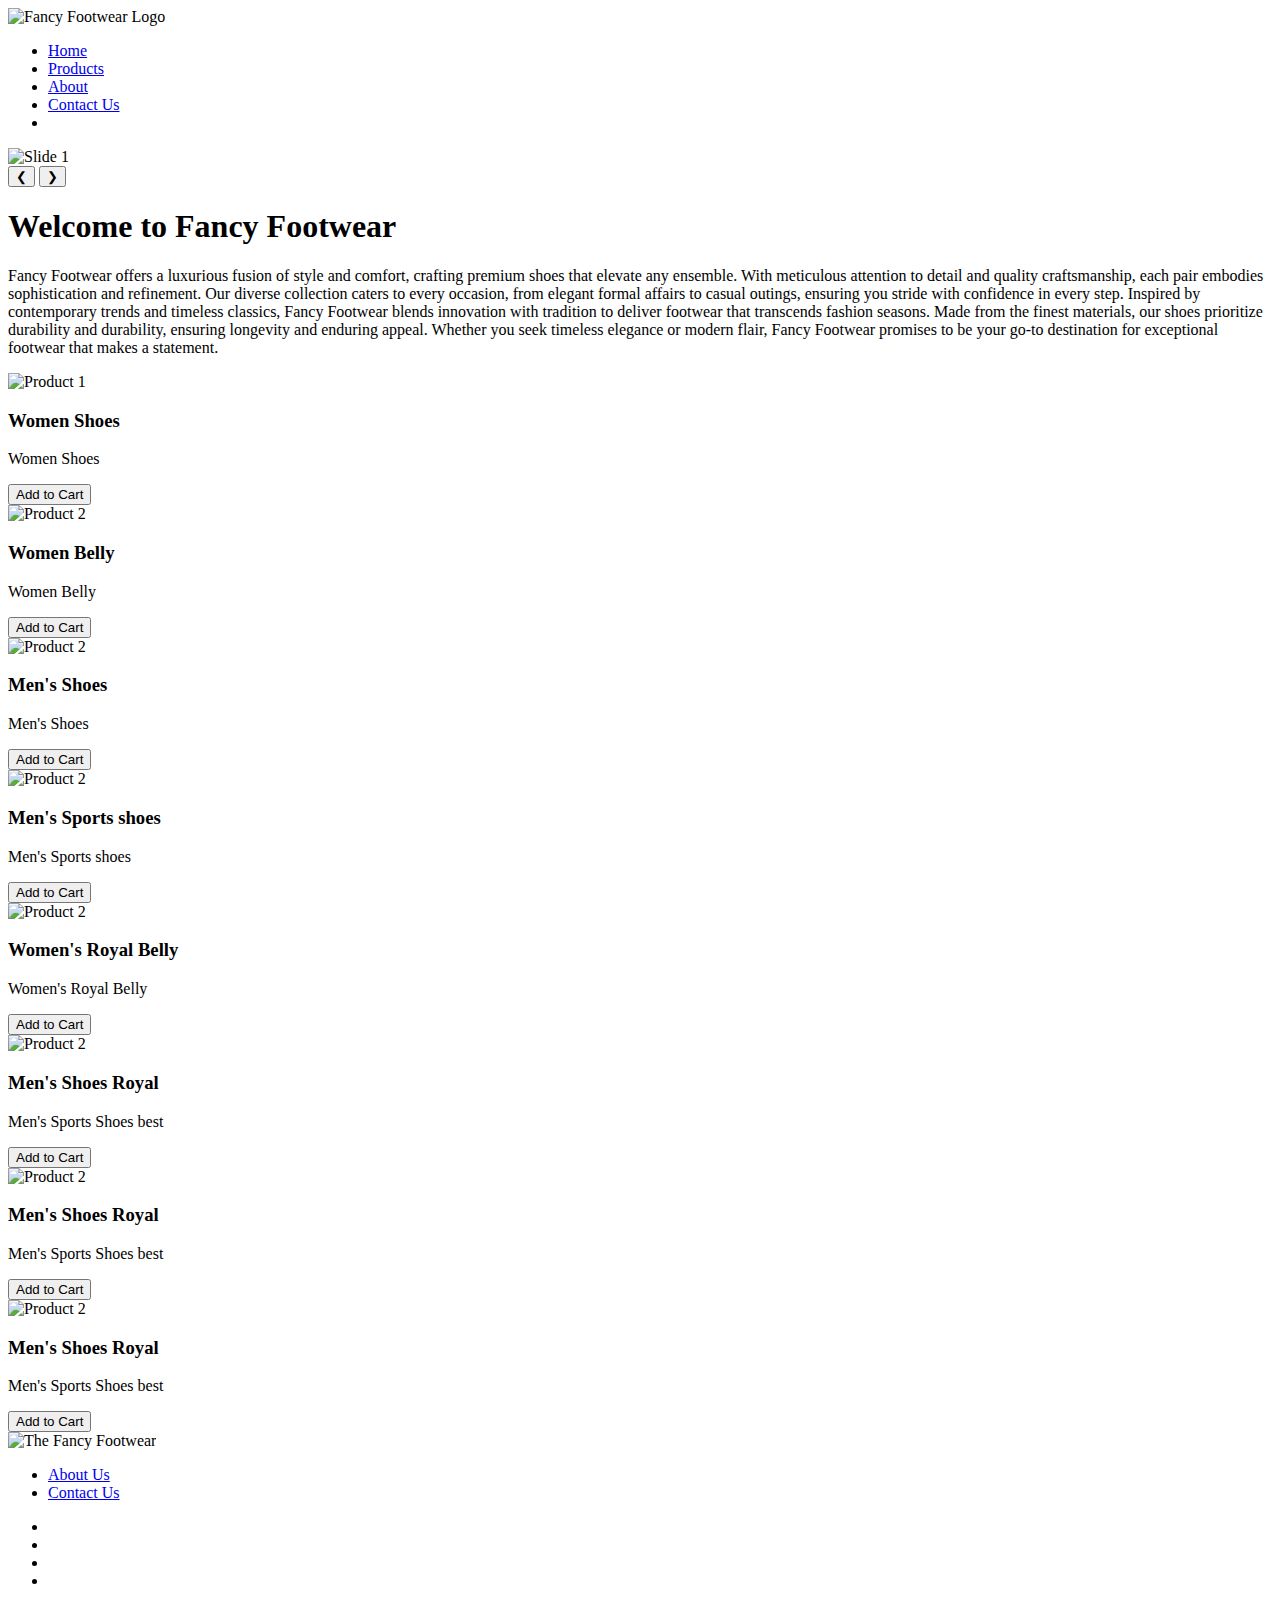
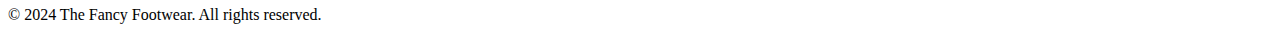
==== index.html @ f01888ea "Add files via upload" ====
<!DOCTYPE html>
<html lang="en">
<head>
  <meta charset="UTF-8">
  <meta name="viewport" content="width=device-width, initial-scale=1.0">
  <title>Cutting Edge Navigation Bar</title>
  <link rel="stylesheet" href="CSS/styles.css">
</head>
<body>
    <nav class="navbar">
        <div class="logo">
          <img src="img/logo.png" alt="Fancy Footwear Logo">
        </div>
        <ul class="nav-links">
          <li><a href="index.html">Home</a></li>
          <li><a href="products.html">Products</a></li>
          <li><a href="about.html">About</a></li>
          <li><a href="contact.html">Contact Us</a></li>
          <li><a href="cart.html"><i class="fa-solid fa-cart-shopping"></i></a></li>
        </ul>
      </nav>
      
      <div class="slider-container">
        <div class="slide active">
          <img src="Img/footwear_slider.webp" alt="Slide 1">
        </div>
        <div class="slide">
          <img src="Img/img_bg_2.jpg" alt="Slide 2">
        </div>
        <div class="slide">
          <img src="Img/img_bg_3.jpg" alt="Slide 3">
        </div>
        <div class="slide">
          <img src="img/img_bg_2.jpg" alt="Slide 4">
        </div>
      </div>
      <button class="prev" onclick="changeSlide(-1)">&#10094;</button>
      <button class="next" onclick="changeSlide(1)">&#10095;</button>
      
  <div class="container">
    <div class="header">
      <h1>Welcome to Fancy Footwear</h1>
    </div>
    <div class="description-container">
      <p class="description">
        Fancy Footwear offers a luxurious fusion of style and comfort, crafting premium shoes that elevate any ensemble. With meticulous attention to detail and quality craftsmanship, each pair embodies sophistication and refinement. Our diverse collection caters to every occasion, from elegant formal affairs to casual outings, ensuring you stride with confidence in every step. Inspired by contemporary trends and timeless classics, Fancy Footwear blends innovation with tradition to deliver footwear that transcends fashion seasons. Made from the finest materials, our shoes prioritize durability and durability, ensuring longevity and enduring appeal. Whether you seek timeless elegance or modern flair, Fancy Footwear promises to be your go-to destination for exceptional footwear that makes a statement.
      </p>
    </div>
  </div>
  <section class="products">
    <div class="product-card">
      <img src="Img/item-1.jpg" alt="Product 1">
      <h3>Women Shoes</h3>
      <p>Women Shoes</p>
      <button class="add-to-cart-btn" data-product-id="1" data-price="200">Add to Cart</button>
    </div>
    <div class="product-card">
      <img src="Img/item-2.jpg" alt="Product 2">
      <h3>Women Belly</h3>
      <p>Women Belly</p>
      <button class="add-to-cart-btn" data-product-id="2" data-price="200">Add to Cart</button>
    </div>
    <div class="product-card">
        <img src="Img/item-3.jpg" alt="Product 2">
        <h3>Men's Shoes</h3>
        <p>Men's Shoes</p>
        <button class="add-to-cart-btn" data-product-id="3" data-price="200">Add to Cart</button>
      </div>
      <div class="product-card">
        <img src="Img/item-4.jpg" alt="Product 2">
        <h3>Men's Sports shoes</h3>
        <p>Men's Sports shoes</p>
        <button class="add-to-cart-btn" data-product-id="4" data-price="200">Add to Cart</button>
      </div>
      <div class="product-card">
        <img src="Img/item-5.jpg" alt="Product 2">
        <h3>Women's Royal Belly</h3>
        <p>Women's Royal Belly</p>
        <button class="add-to-cart-btn" data-product-id="5" data-price="200">Add to Cart</button>
      </div>
      <div class="product-card">
        <img src="Img/item-6.jpg" alt="Product 2">
        <h3>Men's Shoes Royal</h3>
        <p>Men's Sports Shoes best</p>
        <button class="add-to-cart-btn" data-product-id="6" data-price="200">Add to Cart</button>
      </div>
      <div class="product-card">
        <img src="Img/item-7.jpg" alt="Product 2">
        <h3>Men's Shoes Royal</h3>
        <p>Men's Sports Shoes best</p>
        <button class="add-to-cart-btn" data-product-id="6" data-price="200">Add to Cart</button>
      </div>
      <div class="product-card">
        <img src="Img/item-8.jpg" alt="Product 2">
        <h3>Men's Shoes Royal</h3>
        <p>Men's Sports Shoes best</p>
        <button class="add-to-cart-btn" data-product-id="6" data-price="200">Add to Cart</button>
      </div>
    <!-- Add more product cards as needed -->
  </section>
  <footer class="footer">
    <div class="footer-container">
        <div class="footer-logo">
            <img src="img/logo.png" alt="The Fancy Footwear">
        </div>
        <div class="footer-links">
            <ul>
                <li><a href="about.html">About Us</a></li>
                <li><a href="contact.html">Contact Us</a></li>
            </ul>
        </div>
        <div class="footer-social">
            <ul>
                <li><a href="https://facebook.com"><i class="fab fa-facebook-f"></i></a></li>
                <li><a href="https://twitter.com"><i class="fab fa-twitter"></i></a></li>
                <li><a href="https://instagram.com"><i class="fab fa-instagram"></i></a></li>
                <li><a href="https://pinterest.com"><i class="fab fa-pinterest"></i></a></li>
            </ul>
        </div>
    </div>
    <div class="footer-bottom">
        <p>&copy; 2024 The Fancy Footwear. All rights reserved.</p>
    </div>
</footer>
<script>
let slideIndex = 0;
showSlide();
let slideInterval = setInterval(changeSlide, 3000); // Change slide every 3 seconds

function changeSlide(n = 1) {
  showSlide(slideIndex += n);
}

function showSlide() {
  let slides = document.getElementsByClassName("slide");
  if (slideIndex >= slides.length) {slideIndex = 0}    
  if (slideIndex < 0) {slideIndex = slides.length - 1}
  for (let i = 0; i < slides.length; i++) {
    slides[i].style.display = "none";  
  }
  slides[slideIndex].style.display = "block";  
}



</script>
<script src="https://kit.fontawesome.com/a999e20d11.js" crossorigin="anonymous"></script>
  <script src="script.js"></script>
</body>
</html>
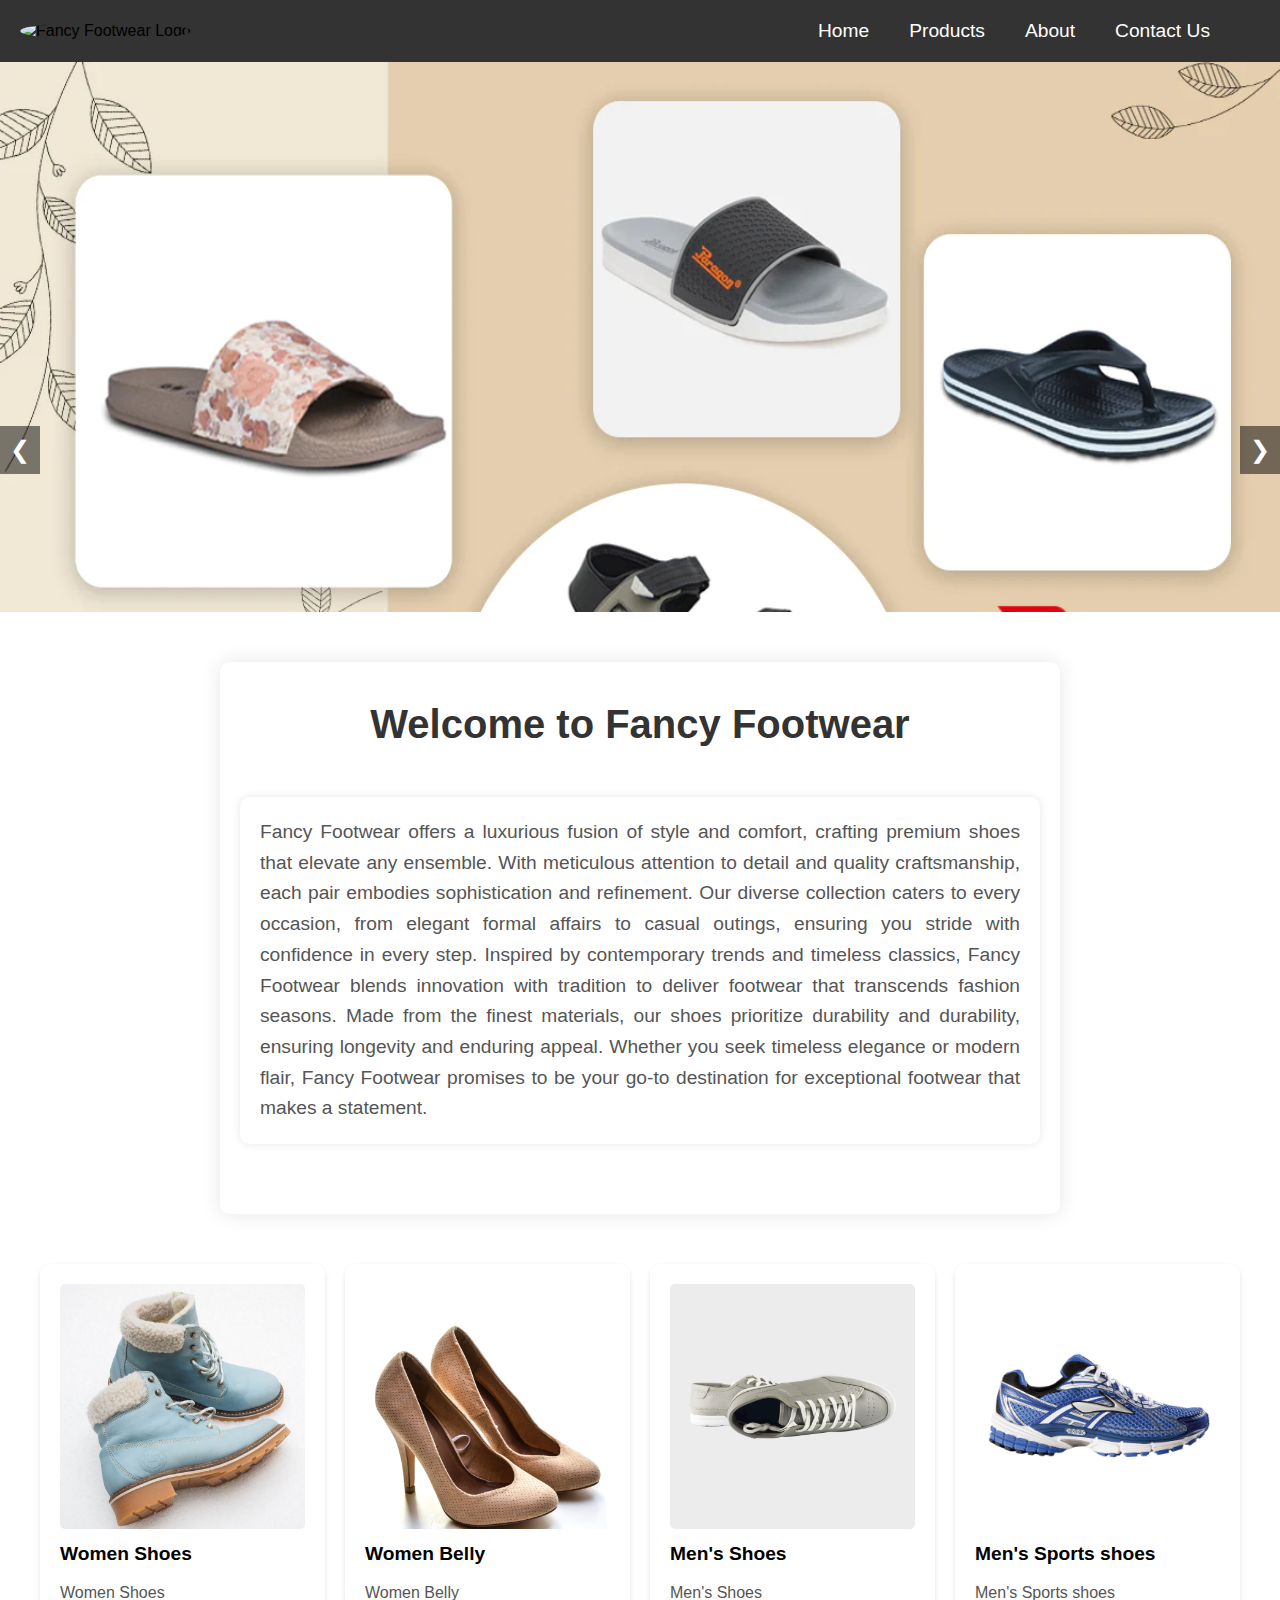
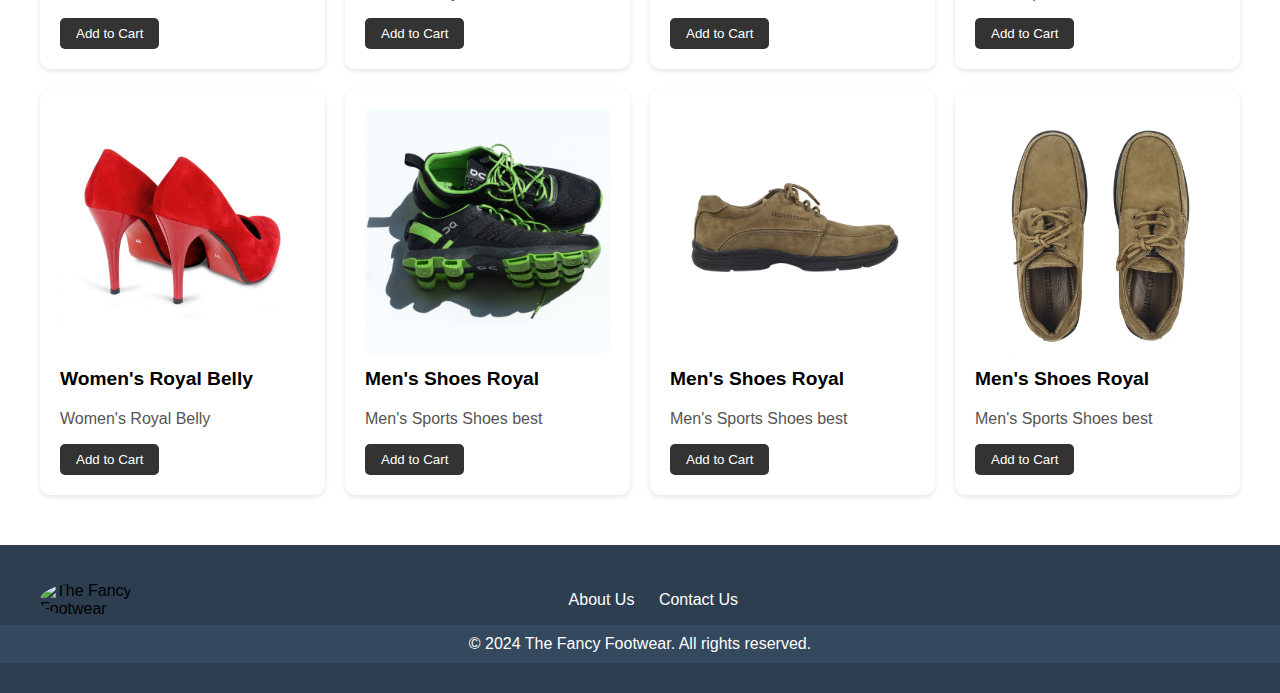
==== commit c9b0a5ec: "Update index.html" ====
--- a/index.html
+++ b/index.html
@@ -3,7 +3,7 @@
 <head>
   <meta charset="UTF-8">
   <meta name="viewport" content="width=device-width, initial-scale=1.0">
-  <title>Cutting Edge Navigation Bar</title>
+  <title>Home Page</title>
   <link rel="stylesheet" href="CSS/styles.css">
 </head>
 <body>
--- a/CSS/styles.css
+++ b/CSS/styles.css
@@ -0,0 +1,317 @@
+body {
+    margin: 0;
+    font-family: 'Segoe UI', Tahoma, Geneva, Verdana, sans-serif;
+  }
+  
+  .navbar {
+    background-color: #333;
+    padding: 20px;
+    display: flex;
+    justify-content: space-between;
+    align-items: center;
+    box-shadow: 0 2px 5px rgba(0, 0, 0, 0.1);
+  }
+  
+  .logo img {
+    width:65px;
+    border-radius:50%;
+  }
+  
+  .nav-links {
+    list-style: none;
+    margin: 0;
+    padding: 0;
+    display: flex;
+  }
+  
+  .nav-links li {
+    margin-left: 20px;
+  }
+  
+  .nav-links li:first-child {
+    margin-left: 0;
+  }
+  
+  .nav-links li a {
+    color: #fff;
+    text-decoration: none;
+    font-size: 1.2rem;
+    padding: 10px;
+    border-radius: 5px;
+    transition: background-color 0.3s ease;
+  }
+  
+  .nav-links li a:hover {
+    background-color: #555;
+  }
+  .container {
+    max-width: 800px;
+    margin: 50px auto;
+    padding: 20px;
+    background-color: #fff;
+    border-radius: 10px;
+    box-shadow: 0 0 20px rgba(0, 0, 0, 0.1);
+  }
+  
+  .header {
+    text-align: center;
+    margin-bottom: 30px;
+  }
+  
+  h1 {
+    color: #333;
+    font-size: 2.5rem;
+  }
+  
+  .description-container {
+    line-height: 1.6;
+    text-align: justify;
+  }
+  
+  .description {
+    color: #555;
+    font-size: 1.2rem;
+  }
+  
+  .description-container p:first-of-type {
+    margin-top: 0;
+  }
+  
+  .description-container p:last-of-type {
+    margin-bottom: 0;
+  }
+  .products {
+    max-width: 1200px;
+    margin: 50px auto;
+    display: grid;
+    grid-template-columns: repeat(auto-fill, minmax(250px, 1fr));
+    gap: 20px;
+  }
+  
+  .product-card {
+    background-color: #fff;
+    padding: 20px;
+    border-radius: 10px;
+    box-shadow: 0 2px 5px rgba(0, 0, 0, 0.1);
+    transition: transform 0.3s ease;
+  }
+  
+  .product-card:hover {
+    transform: translateY(-5px);
+  }
+  
+  .product-card img {
+    width: 100%;
+    border-radius: 5px;
+  }
+  
+  .product-card h3 {
+    margin-top: 10px;
+    font-size: 1.2rem;
+  }
+  
+  .product-card p {
+    color: #555;
+  }
+  
+  .add-to-cart-btn {
+    background-color: #333;
+    color: #fff;
+    border: none;
+    padding: 8px 16px;
+    border-radius: 5px;
+    cursor: pointer;
+    transition: background-color 0.3s ease;
+  }
+  
+  .add-to-cart-btn:hover {
+    background-color: #555;
+  }
+  
+  h1 {
+    text-align: center;
+    margin-top: 20px;
+  }
+  
+  /* Cart item styles */
+  .cart-item {
+    border-bottom: 1px solid #ccc;
+    padding: 10px 0;
+  }
+  
+  .cart-item p {
+    margin: 5px 0;
+  }
+  
+  /* Remove button styles */
+  .remove-btn {
+    background-color: #ff0000;
+    color: #fff;
+    border: none;
+    padding: 5px 10px;
+    cursor: pointer;
+    margin-top: 5px;
+  }
+  
+  .remove-btn:hover {
+    background-color: #cc0000;
+  }
+  
+  /* Total amount styles */
+  #total-amount {
+    text-align: center;
+    margin-top: 20px;
+    font-size: 18px;
+  }
+  .footer {
+    background-color: #2c3e50;
+    padding: 30px 0;
+}
+
+.footer-container {
+    display: flex;
+    justify-content: space-between;
+    align-items: center;
+    max-width: 1200px;
+    margin: 0 auto;
+}
+
+.footer-logo img {
+    max-width: 100px;
+    border-radius:50%;
+}
+
+.footer-links ul,
+.footer-social ul {
+    list-style: none;
+    padding: 0;
+}
+
+.footer-links ul li,
+.footer-social ul li {
+    display: inline-block;
+    margin-right: 20px;
+}
+
+.footer-links ul li:last-child,
+.footer-social ul li:last-child {
+    margin-right: 0;
+}
+
+.footer-links ul li a,
+.footer-social ul li a {
+    color: #fff;
+    text-decoration: none;
+    transition: color 0.3s ease;
+}
+
+.footer-links ul li a:hover,
+.footer-social ul li a:hover {
+    color: #f39c12;
+}
+
+.footer-bottom {
+    background-color: #34495e;
+    text-align: center;
+    color: #fff;
+    padding: 10px 0;
+}
+
+.footer-bottom p {
+    margin: 0;
+}
+
+  @media screen and (max-width: 768px) {
+    .nav-links {
+      display: none;
+    }
+  }
+  
+  .slider-container {
+    position: relative;
+    width:100%;
+    margin: 0 auto;
+    overflow: hidden;
+    height:550px;
+  }
+  
+  .slide {
+    display: none;
+  }
+  
+  .slide.active {
+    display: block;
+  }
+  
+  .slide img {
+    width: 100%;
+    height: 700px;
+  }
+  
+  button.prev, button.next {
+    position: absolute;
+    top: 50%;
+    transform: translateY(-50%);
+    background-color: rgba(0, 0, 0, 0.5);
+    color: #fff;
+    border: none;
+    cursor: pointer;
+    padding: 10px;
+    font-size: 1.5rem;
+    z-index: 2;
+  }
+  
+  button.prev {
+    left: 0;
+  }
+  
+  button.next {
+    right: 0;
+  }
+  .description-container {
+    max-width: 800px;
+    margin: 50px auto;
+    padding: 20px;
+    background-color: #fff;
+    border-radius: 10px;
+    box-shadow: 0 0 10px rgba(0, 0, 0, 0.1);
+  }
+  
+  h1 {
+    color: #333;
+    font-size: 2.5rem;
+    text-align: center;
+  }
+  
+  .description {
+    color: #555;
+    font-size: 1.2rem;
+    line-height: 1.6;
+    text-align: justify;
+  }
+  
+  .description-container p:first-of-type {
+    margin-top: 0;
+  }
+  
+  .description-container p:last-of-type {
+    margin-bottom: 0;
+  }
+  
+  @media screen and (max-width: 768px) {
+    .nav-links {
+      display: none;
+      flex-direction: column;
+      align-items: center;
+      width: 100%;
+    }
+  
+    .nav-links.active {
+      display: flex;
+    }
+  
+    .nav-toggle {
+      display: block;
+    }
+  }
+  